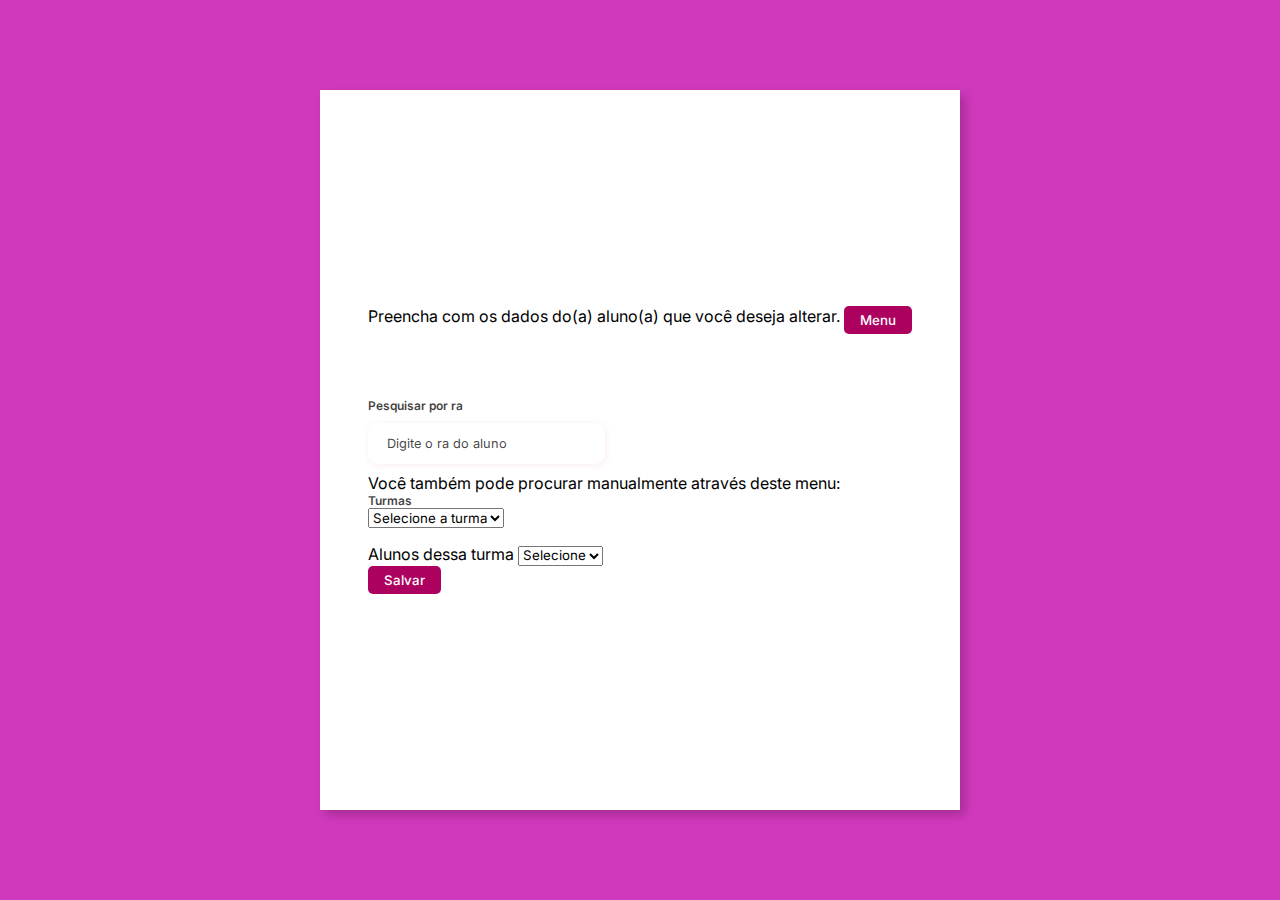
==== assets/html/alterar-c.html @ df795e26 "first commit" ====
<!DOCTYPE html>
<html lang="pt-br">

<head>
    <meta charset="UTF-8">
    <meta http-equiv="X-UA-Compatible" content="IE=edge">
    <meta name="viewport" content="width=device-width, initial-scale=1.0">
    <link rel="stylesheet" href="../css/Cadastro (2).css">
    <title>Formulário</title>
</head>

<body>

    <div class="container">
        <div class="form-image">
            <img src="../images/logo sem fundo.png" alt="">
        </div>
        <div class="form">
            <form action="#">
                <div class="form-header">
                    <div class="title">
                        <p>Preencha com os dados do(a) aluno(a) que você deseja alterar.</p>
                    </div>
                    <div class="login-button">
                        <button><a href='../../index.html'>Menu </a></button>
                    </div>
                    
                    
                </div>

                <div class="input-group">
                    <div class="input-box">
                        <label for="firstname">Pesquisar por ra</label>
                        <input id="firstname" type="text" name="firstname" placeholder="Digite o ra do aluno" required>
                    </div>

                    <p> Você também pode procurar manualmente através deste menu:</p>

                    <div class="input-box">
                        <label for="turma">Turmas</label>
                        <select id="turma" name="turma" size="1" required>
                            <option value="" disabled selected>Selecione a turma</option>
                            <option value="turma1">Turma 1</option>
                            <option value="turma2">Turma 2</option>
                            <option value="turma3">Turma 3</option>
                            <option value="turma4">Turma 4</option>
                            <option value="turma5">Turma 5</option>
                            <option value="turma6">Turma 6</option>
                        </select>
                    </div>                    

                </div>

                <div class="gender-inputs">
                    <div class="gender-title">
                        
                    </div>

                    <div class="input-box-turma">
                        <label for="alunosTurma">Alunos dessa turma</label>
                        <select id="alunosTurma" name="alunosTurma" required>
                            <option value="" disabled selected>Selecione</option>
                            <option value="aluno 1">Aluno 1</option>
                            <option value="aluno 2">Aluno 2</option>
                            <option value="aluno 3">Aluno 3</option>
                            <!-- Adicione mais opções conforme necessário -->
                        </select>
                    </div>
                    
                    
                </div>
                <div class="login-button">
                    <button><a href='../../index.html'>Salvar</a></button>
                </div>
                
            </form>
        </div>
    </div>
</body>

</html>
---- assets/css/Cadastro (2).css ----
@import url('https://fonts.googleapis.com/css2?family=Inter:wght@200;300;400;500&family=Open+Sans:wght@300;400;500;600&display=swap');
* {
    padding: 0;
    margin: 0;
    box-sizing: border-box;
    font-family: 'Inter', sans-serif;
}

body {
    width: 100%;
    height: 100vh;
    display: flex;
    justify-content: center;
    align-items: center;
    background: #ca1cb3de;
}

.container {
    width: 90%;
    height: 80vh;
    display: flex;
    box-shadow: 5px 5px 10px rgba(0, 0, 0, 0.212);
}

.form-image {
    width: 50%;
    display: flex;
    justify-content: center;
    align-items: center;
    background-color: #f08cdfd7;
    padding: 1rem;
}

.form-image img {
    width: 25rem;
}

.form {
    width: 55%;
    display: flex;
    flex-direction: column;
    justify-content: center;
    align-items: center;
    background-color: #fff;
    padding: 3rem;
}

.form-header {
    margin-bottom: 3rem;
    display: flex;
    justify-content: space-between;
}

.login-button {
    display: flex;
    align-items: center;
}

.login-button button {
    border: none;
    background-color: #ad0160;
    padding: 0.4rem 1rem;
    border-radius: 5px;
    cursor: pointer;
}

.login-button button:hover {
    background-color: #fd81f3f1;
}

.login-button button a {
    text-decoration: none;
    font-weight: 500;
    color: #fff;
}

.form-header h1::after {
    content: '';
    display: block;
    width: 5rem;
    height: 0.3rem;
    background-color: #d408db;
    margin: 0 auto;
    position: absolute;
    border-radius: 10px;
}

.input-group {
    display: flex;
    flex-wrap: wrap;
    justify-content: space-between;
    padding: 1rem 0;
}

.input-box {
    display: flex;
    flex-direction: column;
    margin-bottom: 1.rem;
}

.input-box input {
    margin: 0.6rem 0;
    padding: 0.8rem 1.2rem;
    border: none;
    border-radius: 10px;
    box-shadow: 1px 1px 6px #c44da61c;
    font-size: 0.8rem;
}

.input-box input:hover {
    background-color: #b8029f75;
}

.input-box input:focus-visible {
    outline: 1px solid #c04ba3;
}

.input-box label,
.gender-title h6 {
    font-size: 0.75rem;
    font-weight: 600;
    color: #000000c0;
}

.input-box input::placeholder {
    color: #000000be;
}

.gender-group {
    display: flex;
    justify-content: space-between;
    margin-top: 0.62rem;
    padding: 0 .5rem;
}

.gender-input {
    display: flex;
    align-items: center;
}

.gender-input input {
    margin-right: 0.35rem;
}

.gender-input label {
    font-size: 0.81rem;
    font-weight: 600;
    color: #000000c0;
}

.continue-button button {
    width: 100%;
    margin-top: 2.5rem;
    border: none;
    background-color: #f309b8;
    padding: 0.62rem;
    border-radius: 5px;
    cursor: pointer;
}

.continue-button button:hover {
    background-color: #e78fc5f1;
}

.continue-button button a {
    text-decoration: none;
    font-size: 0.93rem;
    font-weight: 500;
    color: #fff;
}

@media screen and (max-width: 1330px) {
    .form-image {
        display: none;
    }
    .container {
        width: 50%;
    }
    .form {
        width: 100%;
    }
}

@media screen and (max-width: 1064px) {
    .container {
        width: 90%;
        height: auto;
    }
    .input-group {
        flex-direction: column;
        z-index: 5;
        padding-right: 5rem;
        max-height: 10rem;
        overflow-y: scroll;
        flex-wrap: nowrap;
    }
    .gender-inputs {
        margin-top: 2rem;
    }
    .gender-group {
        flex-direction: column;
    }
    .gender-title h6 {
        margin: 0;
    }
    .gender-input {
        margin-top: 0.5rem;
    }
}
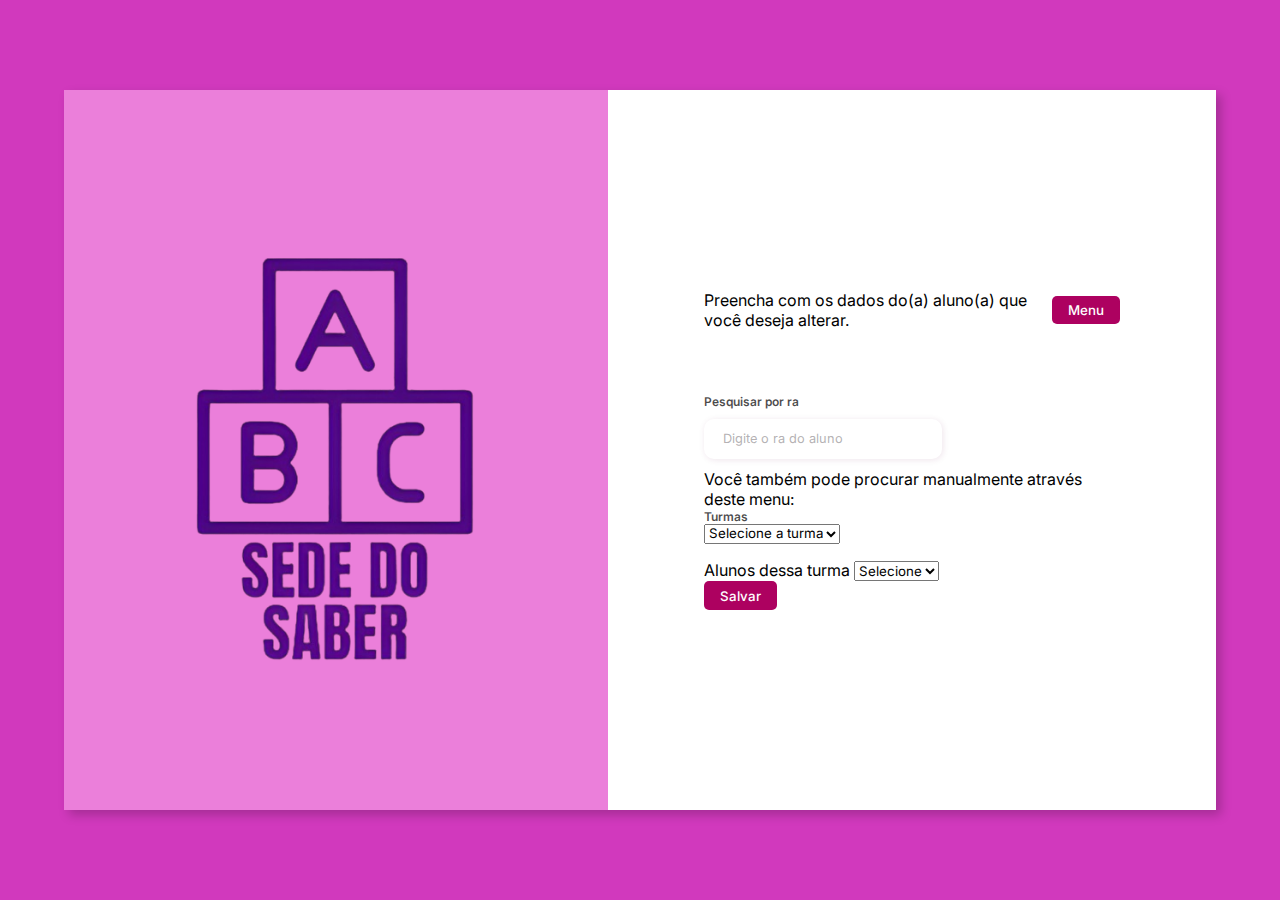
==== commit 864d7079: "atualizacoes" ====
--- a/assets/html/alterar-c.html
+++ b/assets/html/alterar-c.html
@@ -19,7 +19,7 @@
             <form action="#">
                 <div class="form-header">
                     <div class="title">
-                        <p>Preencha com os dados do(a) aluno(a) que você deseja alterar.</p>
+                        <p class="manual2">Preencha com os dados do(a) aluno(a) que você deseja alterar.</p>
                     </div>
                     <div class="login-button">
                         <button><a href='../../index.html'>Menu </a></button>
@@ -34,7 +34,7 @@
                         <input id="firstname" type="text" name="firstname" placeholder="Digite o ra do aluno" required>
                     </div>
 
-                    <p> Você também pode procurar manualmente através deste menu:</p>
+                    <p class="manual1"> Você também pode procurar manualmente através deste menu:</p>
 
                     <div class="input-box">
                         <label for="turma">Turmas</label>
--- a/assets/css/Cadastro (2).css
+++ b/assets/css/Cadastro (2).css
@@ -40,9 +40,10 @@
     display: flex;
     flex-direction: column;
     justify-content: center;
+    align-items: flex-start;
     align-items: center;
     background-color: #fff;
-    padding: 3rem;
+    padding: 6rem;
 }
 
 .form-header {
@@ -79,7 +80,7 @@
     display: block;
     width: 5rem;
     height: 0.3rem;
-    background-color: #d408db;
+    background-color: #190c1a;
     margin: 0 auto;
     position: absolute;
     border-radius: 10px;
@@ -95,7 +96,7 @@
 .input-box {
     display: flex;
     flex-direction: column;
-    margin-bottom: 1.rem;
+    margin-bottom: 2.rem;
 }
 
 .input-box input {
@@ -103,27 +104,27 @@
     padding: 0.8rem 1.2rem;
     border: none;
     border-radius: 10px;
-    box-shadow: 1px 1px 6px #c44da61c;
+    box-shadow: 1px 1px 6px #6b10541c;
     font-size: 0.8rem;
 }
 
 .input-box input:hover {
-    background-color: #b8029f75;
+    background-color: #97066775;
 }
 
 .input-box input:focus-visible {
-    outline: 1px solid #c04ba3;
+    outline: 1px solid #bb489e;
 }
 
 .input-box label,
 .gender-title h6 {
     font-size: 0.75rem;
     font-weight: 600;
-    color: #000000c0;
+    color: #0f0e0fc0;
 }
 
 .input-box input::placeholder {
-    color: #000000be;
+    color: #999598be;
 }
 
 .gender-group {
@@ -145,7 +146,7 @@
 .gender-input label {
     font-size: 0.81rem;
     font-weight: 600;
-    color: #000000c0;
+    color: #292626c0;
 }
 
 .continue-button button {
@@ -168,8 +169,21 @@
     font-weight: 500;
     color: #fff;
 }
-
-@media screen and (max-width: 1330px) {
+@media screen and (max-width: 750px) {
+    body {
+        width: 100%;
+        height: 100vh;
+        display: flex;
+        justify-content: center;
+        align-items: center;
+        background: #ca1cb3de;
+    }
+    .container {
+        width: 90%;
+        height: 80vh;
+        display: flex;
+        box-shadow: 5px 5px 10px rgba(0, 0, 0, 0.212);
+    }
     .form-image {
         display: none;
     }
@@ -179,9 +193,6 @@
     .form {
         width: 100%;
     }
-}
-
-@media screen and (max-width: 1064px) {
     .container {
         width: 90%;
         height: auto;
@@ -189,8 +200,8 @@
     .input-group {
         flex-direction: column;
         z-index: 5;
-        padding-right: 5rem;
-        max-height: 10rem;
+        padding-right: 1rem;
+        max-height: 26rem;
         overflow-y: scroll;
         flex-wrap: nowrap;
     }
